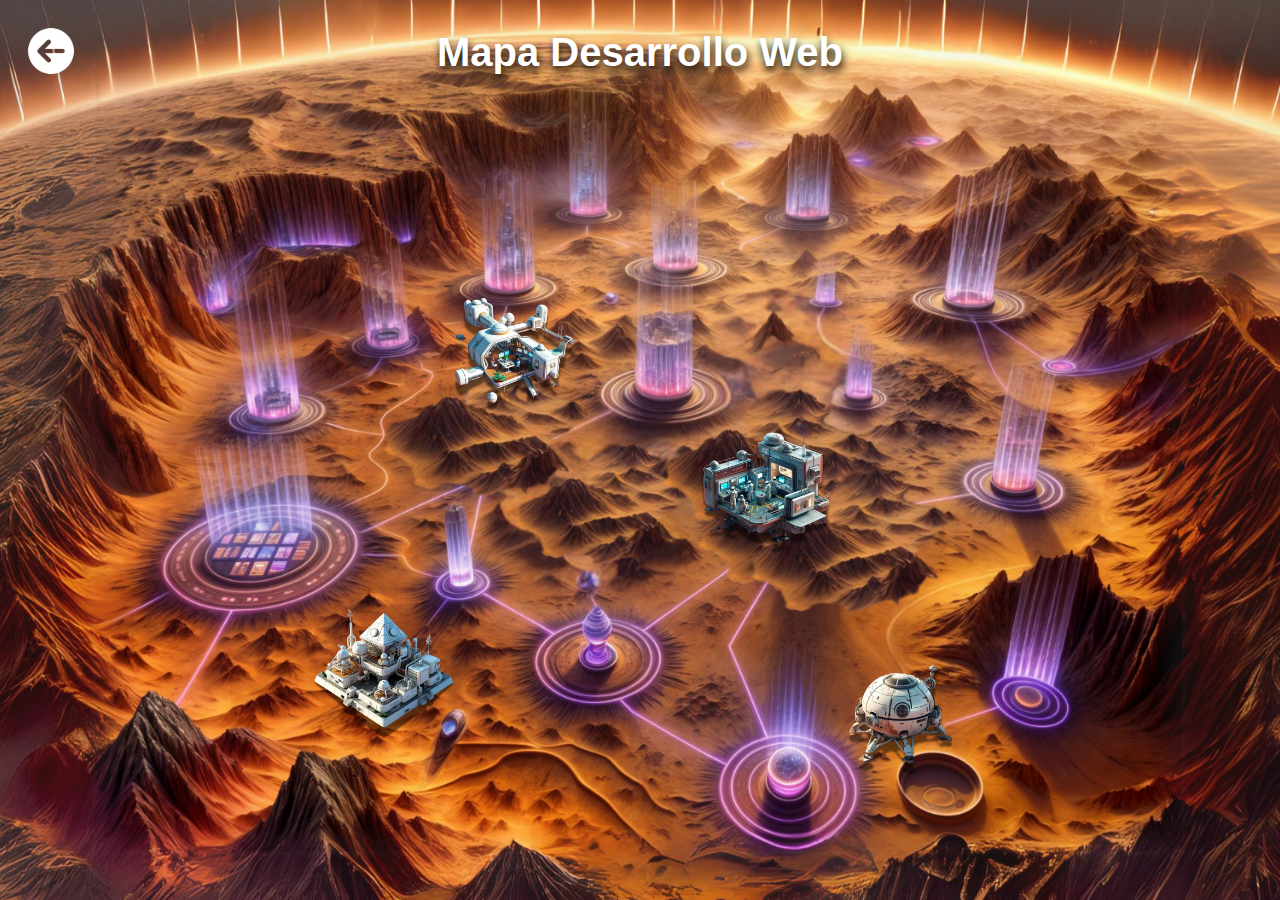
==== desarrollo.html @ 79e16848 "vistas terminadas responsi" ====
<!DOCTYPE html>
<html lang="en">
<head>
    <meta charset="UTF-8">
    <meta name="viewport" content="width=device-width, initial-scale=1.0">
    <link rel="preconnect" href="https://fonts.googleapis.com">
    <link rel="preconnect" href="https://fonts.gstatic.com" crossorigin>
    <link href="https://fonts.googleapis.com/css2?family=Poppins:ital,wght@0,100;0,200;0,300;0,400;0,500;0,600;0,700;0,800;0,900;1,100;1,200;1,300;1,400;1,500;1,600;1,700;1,800;1,900&display=swap" rel="stylesheet">
    <link rel="stylesheet" href="/css/desarrollo.css">
    <title>Desarrollo Creartyvo</title>
</head>
<body>
    <main class="container-desarrollo">
        <a href="/home.html">
            <img class="flecha-atras" src="/utils/image/flecha2.png" alt="Flecha de regreso">
        </a>

        <div class="titulo-mapa">
            <h1>Mapa Desarrollo Web</h1>
        </div>

        <div class="map-container">
            <!-- Imagen del mapa -->
            <img src="/utils/image/desarrollo/mapa2.png" alt="Mapa Interactivo" id="interactive-map">
        
            <div class="station" id="station-development" data-title="Desarrollo" data-content="Creartyvo convertimos ideas en sitios web funcionales y personalizados. Nuestro equipo de desarrollo crea páginas rápidas, seguras y adaptadas a tus necesidades, garantizando una experiencia de usuario excepcional. Con nosotros, tu presencia online cobra vida con un desarrollo web" data-video="\utils\view\desarrollo-video.mp4" >
                <img src="/utils/image/desarrollo/desarrollo.png" alt="Desarrollo">
                <span>Desarrollo</span>
            </div>
            <div class="station" id="station-seo" data-title="Seo" data-content="Optimizamos tu sitio web para que destaque en los motores de búsqueda. Nuestro enfoque en SEO garantiza que tu página sea visible, relevante, y atraiga tráfico de calidad. Desde la investigación de palabras clave hasta la optimización técnica, mejoramos tu presencia online para que tu negocio crezca." data-video="\utils\view\seo-video.mp4">
                <img src="/utils/image/desarrollo/seo.png" alt="Seo">
                <span>Seo</span>
            </div>
            <div class="station" id="station-design" data-title="Diseño" data-content="En Creartyvo, creamos diseños web únicos, alineados con la identidad de tu marca. Nos sumergimos en tus necesidades y transformamos tus ideas en una experiencia visual envolvente. Cada detalle es personalizado, asegurando que tu sitio web no solo atraiga, sino que conecte con tu público de manera auténtica. Con nosotros, tu diseño web se convierte en una poderosa extensión de tu marca" data-video="\utils\view\Diseño-video.mp4">
                <img src="/utils/image/desarrollo/diseño.png" alt="Diseño">
                <span>Diseño</span>
            </div>
            <div class="station" id="station-maintenance" data-title="Mantenimiento" data-content="Nos encargamos de que tu sitio web esté siempre funcionando al máximo. Realizamos mantenimiento constante, actualizando y optimizando tu plataforma para garantizar su seguridad, rendimiento y compatibilidad. Nos aseguramos de que tu sitio esté siempre actualizado y libre de problemas, permitiéndote enfocarte en lo que realmente importa: tu negocio" data-video="\utils\view\mantenimiento-video.mp4">
                <img src="/utils/image/desarrollo/mantenimiento.png" alt="Mantenimiento">
                <span>Mantenimiento</span>
            </div>
        </div>

        <!-- Panel lateral de contenido dinámico -->
        <div class="side-panel" id="side-panel">
            <h2 id="panel-title">Título</h2>
            <p id="panel-content">Descripción detallada sobre la estación seleccionada</p>
            <video id="panel-video" controls>
                <source src="" type="video/mp4">
                Tu navegador no soporta el video.
            </video>
            <button id="close-panel">Cerrar</button>
        </div>  
    </main>
    <script src="/Js/desarrollo.js"></script>
    <script src="/Js/puntero.js"></script>
</body>
</html>
---- css/desarrollo.css ----
:root {
    --purpura: #9536B5;
    --naranja: #E68A37;
    --purpura-oscuro: #380955;
    --purpura-vino: #3B1142;
    --morazul: #6636B5;
}

@font-face {
    font-family: "JFRocout";
    src: url('/styles/fonts/JFRocOut.ttf');
}

@font-face {
    font-family: "JFRocSol";
    src: url('/styles/fonts/JFRocSol.TTF');
}

html {
    font-size: 62.5%;
    box-sizing: border-box;
    scroll-snap-type: y mandatory;
    height: 100%;
    margin: 0;
}

*, *:before, *:after {
    box-sizing: inherit;
}

body {
    margin: 0;
    padding: 0;
    font-family: Arial, sans-serif;
    height: 100vh;
    background-color: aliceblue;
    overflow-x: hidden; /* Evitar el desbordamiento horizontal */
}

.flecha-atras {
    width: 50px;
    position: absolute;
    margin-top: 2%;
    margin-inline-start: 2%;
    z-index: 9;
    cursor: pointer;
    transition: transform 0.3s ease;
}

.flecha-atras:hover {
    transform: scale(1.1);
}

/* Estilo para el título centrado y responsivo */
.titulo-mapa h1{
    position: absolute;
    top: 30px;
    left: 50%;
    transform: translateX(-50%);
    text-align: center;
    z-index: 1000;
    font-size: 4rem;
    color: var(--naranja);
    margin: 0;
    z-index: 9;
    color: white;
    text-shadow: 1px 5px 8px rgba(0,0,0,0.98);
}

/* Contenedor del mapa interactivo */
.map-container {
    position: absolute;
    top: 0;
    left: 0;
    width: 100%;
    height: 100%;
    overflow: hidden;
}

/* Imagen del mapa */
#interactive-map {
    width: 100%;
    height: 100%;
    object-fit: cover;
}

/* Estilos para las estaciones del mapa */
.station {
    position: absolute;
    /* background-color: rgba(255, 255, 255, 0.8); */
    border-radius: 50%;
    cursor: pointer;
    transform: translate(-50%, -50%);
    transition: transform 0.3s ease;
    display: flex;
    align-items: center;
    justify-content: center;
}

.station img {
    width: 150px; /* Tamaño de la imagen */
    height: auto;
    border-radius: 50%;
}

.station span {
    display: none;
    color: #fff;
    font-size: large;
    font-weight: 400;
}

.station:hover {
    transform: translate(-50%, -50%) scale(2.0);
    
}

/* Ubicaciones de las estaciones */
#station-design {
    top: 40%;
    left: 40%;
}

#station-development {
    top: 55%;
    left: 60%;
}

#station-seo {
    top: 75%;
    left: 30%;
}

#station-maintenance {
    top: 80%;
    left: 70%;
}

/* Panel lateral */
.side-panel {
    position: fixed;
    right: -100%;
    top: 0;
    width: 100%;
    max-width: 400px;
    height: 100%;
    background-color: #fff;
    box-shadow: -2px 0 5px rgba(0, 0, 0, 0.3);
    transition: right 0.3s ease;
    z-index: 10;
    padding: 20px;
    overflow-y: auto;
}

.side-panel.active {
    right: 0;
}

#panel-title {
    font-size: 24px;
    margin-bottom: 10px;
}

#panel-content {
    font-size: 16px;
    margin-bottom: 20px;
}

#panel-video {
    width: 100%;
    border-radius: 10px;
    margin-bottom: 20px;
}

#close-panel {
    display: block;
    width: 100%;
    padding: 10px;
    background-color: #333;
    color: #fff;
    border: none;
    border-radius: 5px;
    cursor: pointer;
}

#close-panel:hover {
    background-color: #555;
}

/* Responsividad */
@media (max-width: 768px) {
    .titulo-mapa h1{
        top: 2%;
    }
    .station {
        padding: 5px;
    }

    .station img{
        width: 80px;
    }

    #panel-title {
        font-size: 20px;
    }

    #panel-content {
        font-size: 14px;
    }
}
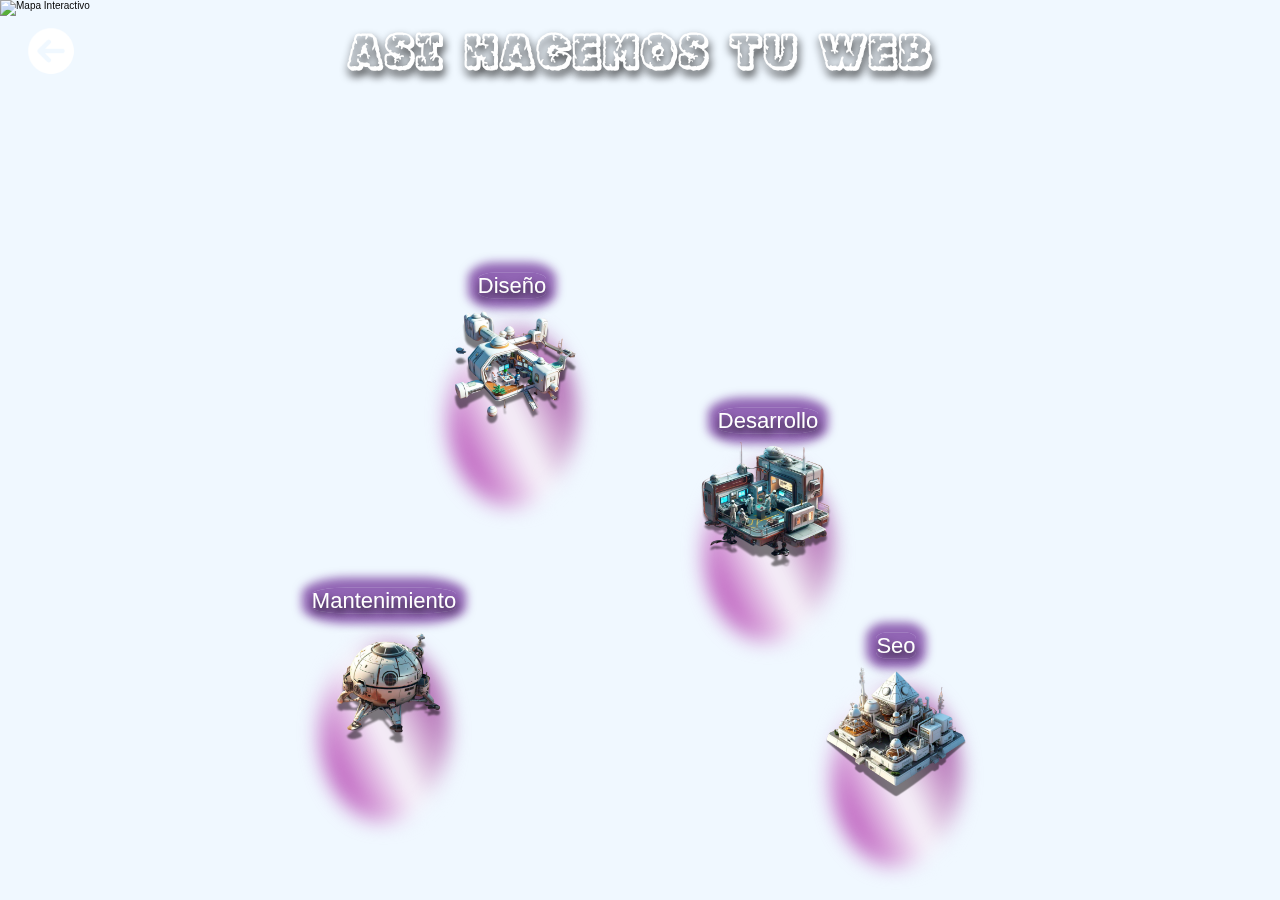
==== commit 023afcfb: "Integracion de botones de accion" ====
--- a/desarrollo.html
+++ b/desarrollo.html
@@ -16,27 +16,36 @@
         </a>
 
         <div class="titulo-mapa">
-            <h1>Mapa Desarrollo Web</h1>
+            <h1>Asi hacemos Tu Web</h1>
         </div>
 
         <div class="map-container">
             <!-- Imagen del mapa -->
-            <img src="/utils/image/desarrollo/mapa2.png" alt="Mapa Interactivo" id="interactive-map">
+            <img src="/utils/image/desarrollo/crater10.png" alt="Mapa Interactivo" id="interactive-map">
         
-            <div class="station" id="station-development" data-title="Desarrollo" data-content="Creartyvo convertimos ideas en sitios web funcionales y personalizados. Nuestro equipo de desarrollo crea páginas rápidas, seguras y adaptadas a tus necesidades, garantizando una experiencia de usuario excepcional. Con nosotros, tu presencia online cobra vida con un desarrollo web" data-video="\utils\view\desarrollo-video.mp4" >
-                <img src="/utils/image/desarrollo/desarrollo.png" alt="Desarrollo">
+            <div class="station image-container" id="station-development" data-title="Desarrollo" data-content="Define funcionalidades de tu página web (formularios, tiendas online, galería, blog  etc.)        
+            - Decide si necesitás bases de datos, esto en caso que quieras que se registren a tu pagina usuarios.
+            - La web debe ser compatible con todos los dispositivos (computadoras, tablets, móviles)."  data-video="\utils\view\desarrollo-video.mp4" >
+                <img src="/utils/image/desarrollo/desarrollo.png" alt="Desarrollo"><p class="name-station">Desarrollo</p>
+               
                 <span>Desarrollo</span>
             </div>
-            <div class="station" id="station-seo" data-title="Seo" data-content="Optimizamos tu sitio web para que destaque en los motores de búsqueda. Nuestro enfoque en SEO garantiza que tu página sea visible, relevante, y atraiga tráfico de calidad. Desde la investigación de palabras clave hasta la optimización técnica, mejoramos tu presencia online para que tu negocio crezca." data-video="\utils\view\seo-video.mp4">
-                <img src="/utils/image/desarrollo/seo.png" alt="Seo">
+            <div class="station image-container" id="station-maintenance" data-title="Seo" data-content="Identifica las palabras clave que mejor describan tu negocio para atraer visitantes.
+            - Asi nos aseguramos que tu web cargue rápido y esté bien organizada para un mejor rendimiento en Google.
+            - Para mejorar la visibilidad online, lo hacemos con enlaces y contenido de calidad." data-video="\utils\view\seo-video.mp4">
+                <img src="/utils/image/desarrollo/seo.png" alt="Seo"><p class="name-station">Seo</p>
                 <span>Seo</span>
             </div>
-            <div class="station" id="station-design" data-title="Diseño" data-content="En Creartyvo, creamos diseños web únicos, alineados con la identidad de tu marca. Nos sumergimos en tus necesidades y transformamos tus ideas en una experiencia visual envolvente. Cada detalle es personalizado, asegurando que tu sitio web no solo atraiga, sino que conecte con tu público de manera auténtica. Con nosotros, tu diseño web se convierte en una poderosa extensión de tu marca" data-video="\utils\view\Diseño-video.mp4">
-                <img src="/utils/image/desarrollo/diseño.png" alt="Diseño">
+            <div class="station image-container" id="station-design" data-title="Diseño" data-content="Piensa en cómo quieres que se vea tu web (colores, estilo, gráficos).
+            - Es importante tener una idea clara de la imagen de tu marca (logos, tipografías, etc.).
+            - Considera la experiencia del usuario: la navegación debe ser facil de usar y agradable a la vista." data-video="\utils\view\Diseño-video.mp4">
+                <img src="/utils/image/desarrollo/diseño.png" alt="Diseño"><p class="name-station">Diseño</p>
                 <span>Diseño</span>
             </div>
-            <div class="station" id="station-maintenance" data-title="Mantenimiento" data-content="Nos encargamos de que tu sitio web esté siempre funcionando al máximo. Realizamos mantenimiento constante, actualizando y optimizando tu plataforma para garantizar su seguridad, rendimiento y compatibilidad. Nos aseguramos de que tu sitio esté siempre actualizado y libre de problemas, permitiéndote enfocarte en lo que realmente importa: tu negocio" data-video="\utils\view\mantenimiento-video.mp4">
-                <img src="/utils/image/desarrollo/mantenimiento.png" alt="Mantenimiento">
+            <div class="station image-container" id="station-seo" data-title="Mantenimiento" data-content="Planificamos cómo  mantener tu web actualizada con nuevo contenido o funcionalidades.
+            - Es fundamental tener un sistema de copias de seguridad y monitoreo regular.
+            - Un plan para resolver problemas técnicos y proteger tu web contra amenazas de seguridad es indispensable." data-video="\utils\view\mantenimiento-video.mp4">
+                <img src="/utils/image/desarrollo/mantenimiento.png" alt="Mantenimiento"><p class="name-station">Mantenimiento</p>
                 <span>Mantenimiento</span>
             </div>
         </div>
--- a/css/desarrollo.css
+++ b/css/desarrollo.css
@@ -34,7 +34,7 @@
     font-family: Arial, sans-serif;
     height: 100vh;
     background-color: aliceblue;
-    overflow-x: hidden; /* Evitar el desbordamiento horizontal */
+    overflow-x: hidden; 
 }
 
 .flecha-atras {
@@ -51,9 +51,9 @@
     transform: scale(1.1);
 }
 
-/* Estilo para el título centrado y responsivo */
 .titulo-mapa h1{
     position: absolute;
+    font-family: "JFRocOut";
     top: 30px;
     left: 50%;
     transform: translateX(-50%);
@@ -77,24 +77,76 @@
     overflow: hidden;
 }
 
-/* Imagen del mapa */
 #interactive-map {
+    position: fixed;
     width: 100%;
     height: 100%;
     object-fit: cover;
 }
 
-/* Estilos para las estaciones del mapa */
 .station {
     position: absolute;
-    /* background-color: rgba(255, 255, 255, 0.8); */
     border-radius: 50%;
     cursor: pointer;
     transform: translate(-50%, -50%);
     transition: transform 0.3s ease;
     display: flex;
-    align-items: center;
+    align-items:center;
     justify-content: center;
+    flex-direction: column-reverse;
+    
+}
+
+.name-station{
+    background-color: #5508859c;
+    color: white;
+    font-size: 220%;
+    text-shadow: 1px 5px 8px rgba(0,0,0,0.98);
+    margin: 0%;
+    border-radius: 25%;
+    box-shadow: 0 0 10px 10px #5508859c;
+}
+
+.image-container {
+width: 10%; /* Ajusta el tamaño de la imagen según sea necesario */
+height: 25%;
+display: flex;
+justify-content: center;
+align-items: center;
+}
+
+.image-container img {
+width: 100%;
+height: auto;
+border-radius: 10px;
+position: relative;
+z-index: 1; /* Asegura que la imagen esté por encima del efecto */
+}
+
+.image-container::before {
+content: '';
+position: absolute;
+bottom: -15%; /* Ubica el efecto en la parte inferior de la imagen */
+left: 50%;
+transform: translateX(-50%);
+width: 100%;
+height: 80%;
+background: linear-gradient(65deg, rgb(155, 8, 155), rgba(255, 255, 255, 0.76), rgb(128, 8, 128));
+filter: blur(10px);
+border-radius: 50%;
+z-index: 0; /* Asegura que el efecto esté detrás de la imagen */
+animation: rotate 3s infinite linear;
+transform-style: preserve-3d;
+perspective: 1000px;
+}
+
+@keyframes rotate {
+0% {
+    transform: translateX(-50%) rotateX(30deg) rotateZ(0deg);
+}
+100% {
+    transform: translateX(-50%) rotateX(30deg) rotateZ(360deg);
+}
 }
 
 .station img {
@@ -144,7 +196,7 @@
     width: 100%;
     max-width: 400px;
     height: 100%;
-    background-color: #fff;
+    background-color: rgb(208, 190, 209);
     box-shadow: -2px 0 5px rgba(0, 0, 0, 0.3);
     transition: right 0.3s ease;
     z-index: 10;
@@ -176,7 +228,7 @@
     display: block;
     width: 100%;
     padding: 10px;
-    background-color: #333;
+    background-color: var(--purpura-oscuro);
     color: #fff;
     border: none;
     border-radius: 5px;
@@ -184,11 +236,28 @@
 }
 
 #close-panel:hover {
-    background-color: #555;
+    background-color: var(--naranja);
 }
 
 /* Responsividad */
-@media (max-width: 768px) {
+
+
+@media only screen and (min-width: 1023px) and (max-width: 1199px){
+    .image-container{
+        width: 22%;
+        height: 18%;
+    }
+}
+
+
+@media only screen and (min-width: 768px) and (max-width: 1023px){
+    .image-container{
+        width: 18%;
+        height: 13%;    
+    }
+}
+
+@media only screen and (min-width: 481px) and (max-width: 767px){
     .titulo-mapa h1{
         top: 2%;
     }
@@ -197,7 +266,7 @@
     }
 
     .station img{
-        width: 80px;
+        width: 100px;
     }
 
     #panel-title {
@@ -207,4 +276,24 @@
     #panel-content {
         font-size: 14px;
     }
-}
+    .image-container{
+        width: 18%;
+        height: 13%;    
+    }
+    #station-development{
+        left: 71%;
+    }
+}
+
+@media only screen and (min-width: 320px) and (max-width: 480px){
+    .image-container{
+        width: 25%;
+        height: 15%;
+    }
+    .station img{
+        width: 120px;
+    }
+    #station-development{
+        left: 71%;
+    }
+}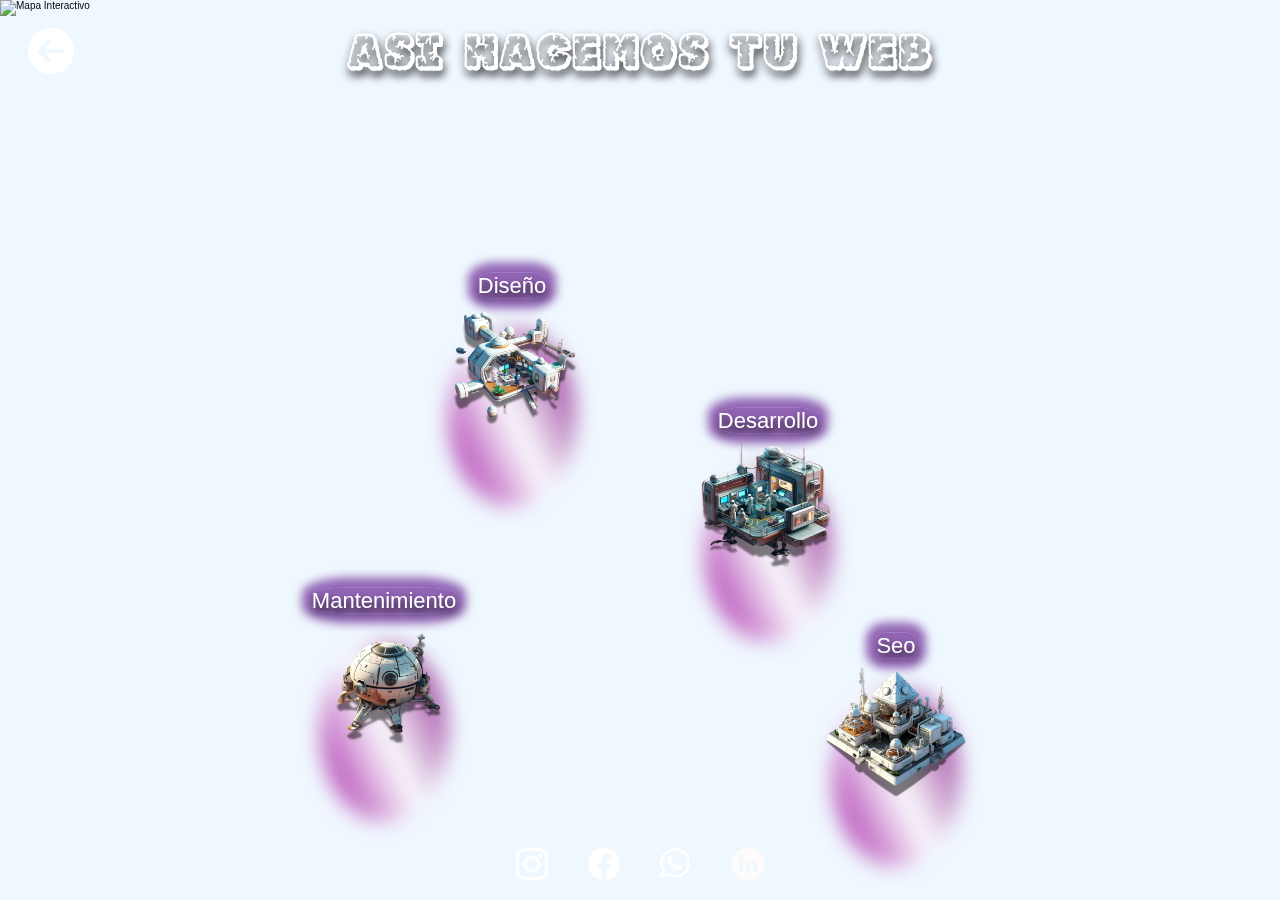
==== commit baf4a493: "despliegue de pagina" ====
--- a/desarrollo.html
+++ b/desarrollo.html
@@ -61,7 +61,12 @@
             <button id="close-panel">Cerrar</button>
         </div>  
     </main>
+    <footer>
+        <a href="https://www.instagram.com/creartyvo/" target="_blank" ><img src="/utils/image/home/instagram.png" alt=""></a>
+        <a href="https://www.facebook.com/JavierAndres1685?locale=es_LA" target="_blank"><img  src="/utils/image/home/facebook.png" alt=""></a>
+        <a href="https://web.whatsapp.com/send?phone=5492954666712&text=Hola me comunico desde la web, quisiera recibir información por favor." target="_blank"><img href="" src="/utils/image/home/whatsapp.png" alt=""></a>
+        <a href="https://www.linkedin.com/in/javier-programador/" target="_blank"><img href="" src="/utils/image/home/linkedin.png" alt=""></a> 
+    </footer>
     <script src="/Js/desarrollo.js"></script>
-    <script src="/Js/puntero.js"></script>
 </body>
 </html>
--- a/css/desarrollo.css
+++ b/css/desarrollo.css
@@ -140,6 +140,30 @@
 perspective: 1000px;
 }
 
+footer {
+    position: absolute;
+    bottom: 2%;
+    display: flex;
+    justify-content: center;
+    gap: 40px;
+    width: 100%;
+    
+}
+
+footer img {    
+    width: 100%;
+    transition: transform 0.3s ease;
+}
+
+footer img:hover {
+    transform: scale(1.2);
+    box-shadow: 0 0 8px 10px rgba(255, 115, 0, 0.788);
+    border-radius: 50%;    
+    padding: 10%;             
+}
+
+
+
 @keyframes rotate {
 0% {
     transform: translateX(-50%) rotateX(30deg) rotateZ(0deg);
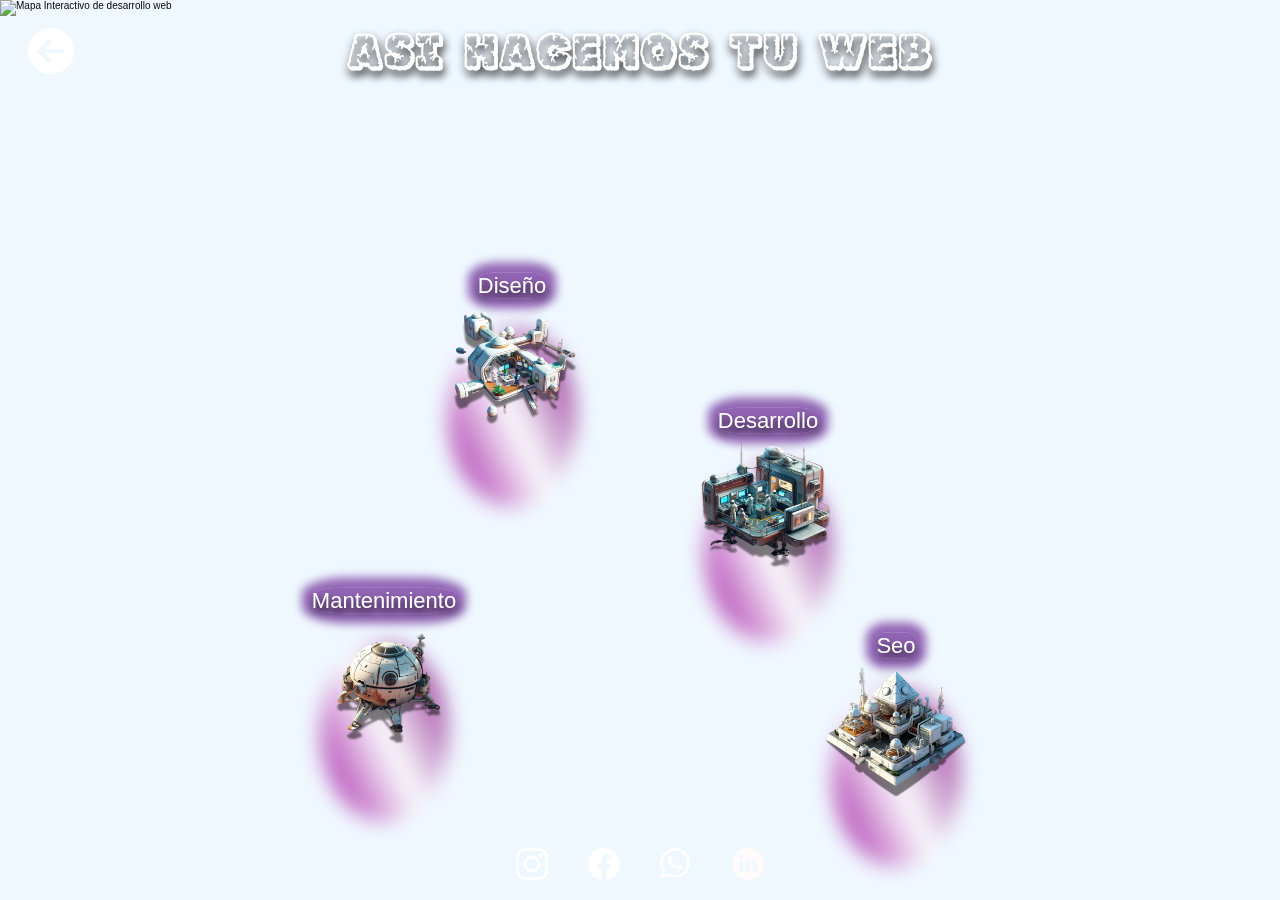
==== commit 0e1e2212: "requerimientos del seo uno" ====
--- a/desarrollo.html
+++ b/desarrollo.html
@@ -3,16 +3,17 @@
 <head>
     <meta charset="UTF-8">
     <meta name="viewport" content="width=device-width, initial-scale=1.0">
+    <meta name="description" content="Mapa interactivo original y novedoso, con la ruta del desarrollo web y sus requerimientos al momento de desarrollar una pagina web.">
     <link rel="preconnect" href="https://fonts.googleapis.com">
     <link rel="preconnect" href="https://fonts.gstatic.com" crossorigin>
     <link href="https://fonts.googleapis.com/css2?family=Poppins:ital,wght@0,100;0,200;0,300;0,400;0,500;0,600;0,700;0,800;0,900;1,100;1,200;1,300;1,400;1,500;1,600;1,700;1,800;1,900&display=swap" rel="stylesheet">
     <link rel="stylesheet" href="/css/desarrollo.css">
-    <title>Desarrollo Creartyvo</title>
+    <title>Mapa interactivo -desarrollo web creartyvo</title>
 </head>
 <body>
     <main class="container-desarrollo">
-        <a href="/home.html">
-            <img class="flecha-atras" src="/utils/image/flecha2.png" alt="Flecha de regreso">
+        <a href="/index.html" aria-label="Regresar a la página principal de Creartyvo">
+            <img class="flecha-atras" src="/utils/image/flecha2.png" alt="Flecha de regreso pagina principal creartyvo">
         </a>
 
         <div class="titulo-mapa">
@@ -21,31 +22,31 @@
 
         <div class="map-container">
             <!-- Imagen del mapa -->
-            <img src="/utils/image/desarrollo/crater10.png" alt="Mapa Interactivo" id="interactive-map">
+            <img src="/utils/image/desarrollo/crater10.png" alt="Mapa Interactivo de desarrollo web" id="interactive-map">
         
             <div class="station image-container" id="station-development" data-title="Desarrollo" data-content="Define funcionalidades de tu página web (formularios, tiendas online, galería, blog  etc.)        
             - Decide si necesitás bases de datos, esto en caso que quieras que se registren a tu pagina usuarios.
             - La web debe ser compatible con todos los dispositivos (computadoras, tablets, móviles)."  data-video="\utils\view\desarrollo-video.mp4" >
-                <img src="/utils/image/desarrollo/desarrollo.png" alt="Desarrollo"><p class="name-station">Desarrollo</p>
+                <img src="/utils/image/desarrollo/desarrollo.png" alt="imagen de desarrollo web de enlace para y lectura de pasos del desarrollo web"><p class="name-station">Desarrollo</p>
                
                 <span>Desarrollo</span>
             </div>
             <div class="station image-container" id="station-maintenance" data-title="Seo" data-content="Identifica las palabras clave que mejor describan tu negocio para atraer visitantes.
             - Asi nos aseguramos que tu web cargue rápido y esté bien organizada para un mejor rendimiento en Google.
             - Para mejorar la visibilidad online, lo hacemos con enlaces y contenido de calidad." data-video="\utils\view\seo-video.mp4">
-                <img src="/utils/image/desarrollo/seo.png" alt="Seo"><p class="name-station">Seo</p>
+                <img src="/utils/image/desarrollo/seo.png" alt="imagen de seo web en enlace para lectura de pasos del funsionamiento y como aplicar"><p class="name-station">Seo</p>
                 <span>Seo</span>
             </div>
             <div class="station image-container" id="station-design" data-title="Diseño" data-content="Piensa en cómo quieres que se vea tu web (colores, estilo, gráficos).
             - Es importante tener una idea clara de la imagen de tu marca (logos, tipografías, etc.).
             - Considera la experiencia del usuario: la navegación debe ser facil de usar y agradable a la vista." data-video="\utils\view\Diseño-video.mp4">
-                <img src="/utils/image/desarrollo/diseño.png" alt="Diseño"><p class="name-station">Diseño</p>
+                <img src="/utils/image/desarrollo/diseño.png" alt="imagen de diseño web en enlace para lectura de como lo aplicamos"><p class="name-station">Diseño</p>
                 <span>Diseño</span>
             </div>
             <div class="station image-container" id="station-seo" data-title="Mantenimiento" data-content="Planificamos cómo  mantener tu web actualizada con nuevo contenido o funcionalidades.
             - Es fundamental tener un sistema de copias de seguridad y monitoreo regular.
             - Un plan para resolver problemas técnicos y proteger tu web contra amenazas de seguridad es indispensable." data-video="\utils\view\mantenimiento-video.mp4">
-                <img src="/utils/image/desarrollo/mantenimiento.png" alt="Mantenimiento"><p class="name-station">Mantenimiento</p>
+                <img src="/utils/image/desarrollo/mantenimiento.png" alt="imagen de mantenimiento web en enlace para lectura explicando como realizamos un mantenimiento y que cubre"><p class="name-station">Mantenimiento</p>
                 <span>Mantenimiento</span>
             </div>
         </div>
@@ -62,11 +63,11 @@
         </div>  
     </main>
     <footer>
-        <a href="https://www.instagram.com/creartyvo/" target="_blank" ><img src="/utils/image/home/instagram.png" alt=""></a>
-        <a href="https://www.facebook.com/JavierAndres1685?locale=es_LA" target="_blank"><img  src="/utils/image/home/facebook.png" alt=""></a>
-        <a href="https://web.whatsapp.com/send?phone=5492954666712&text=Hola me comunico desde la web, quisiera recibir información por favor." target="_blank"><img href="" src="/utils/image/home/whatsapp.png" alt=""></a>
-        <a href="https://www.linkedin.com/in/javier-programador/" target="_blank"><img href="" src="/utils/image/home/linkedin.png" alt=""></a> 
+        <a href="https://www.instagram.com/creartyvo/" target="_blank" rel="noopener noreferrer"><img src="/utils/image/home/instagram.png" alt="Enlace Instagram Creartyvo"></a>
+        <a href="https://www.facebook.com/JavierAndres1685?locale=es_LA" target="_blank" rel="noopener noreferrer"><img src="/utils/image/home/facebook.png" alt="Enlace Facebook Creartyvo"></a>
+        <a href="https://web.whatsapp.com/send?phone=5492954666712&text=Hola me comunico desde la web, quisiera recibir información por favor." target="_blank" rel="noopener noreferrer"><img src="/utils/image/home/whatsapp.png" alt="Enlace WhatsApp Creartyvo"></a>
+        <a href="https://www.linkedin.com/in/javier-programador/" target="_blank" rel="noopener noreferrer"><img src="/utils/image/home/linkedin.png" alt="Enlace LinkedIn Creartyvo"></a> 
     </footer>
-    <script src="/Js/desarrollo.js"></script>
+    <script src="/Js/desarrollo.js" defer></script>
 </body>
 </html>
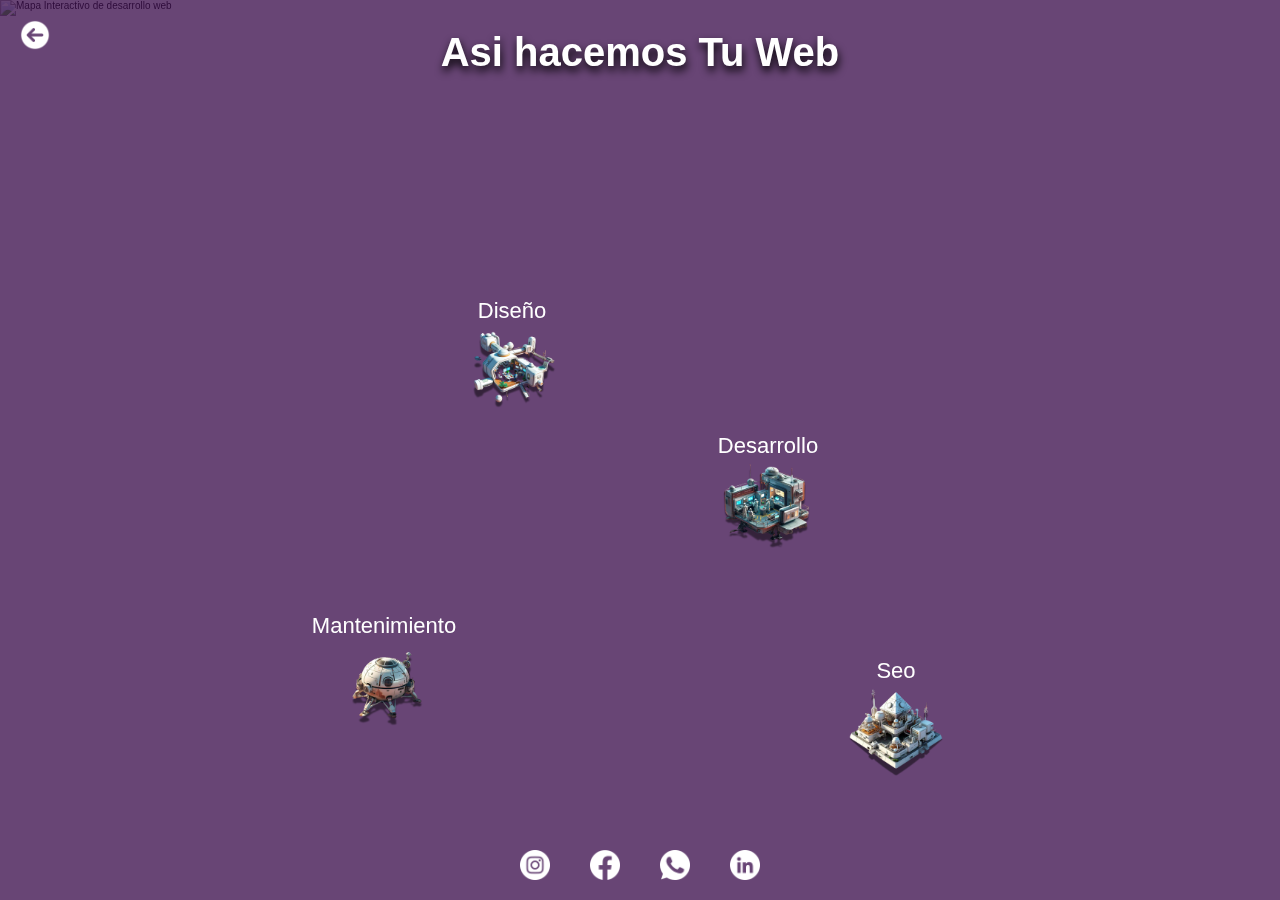
==== commit 118c56ff: "Adaptaciones de colores y responsi" ====
--- a/desarrollo.html
+++ b/desarrollo.html
@@ -8,50 +8,48 @@
     <link rel="preconnect" href="https://fonts.gstatic.com" crossorigin>
     <link href="https://fonts.googleapis.com/css2?family=Poppins:ital,wght@0,100;0,200;0,300;0,400;0,500;0,600;0,700;0,800;0,900;1,100;1,200;1,300;1,400;1,500;1,600;1,700;1,800;1,900&display=swap" rel="stylesheet">
     <link rel="stylesheet" href="/css/desarrollo.css">
+    <link rel="icon" href="/utils/image/home/creartybot.png" type="image/png">
     <title>Mapa interactivo -desarrollo web creartyvo</title>
 </head>
-<body>
+<body class="transition">
     <main class="container-desarrollo">
         <a href="/index.html" aria-label="Regresar a la página principal de Creartyvo">
-            <img class="flecha-atras" src="/utils/image/flecha2.png" alt="Flecha de regreso pagina principal creartyvo">
+            <img class="flecha-atras" loading="lazy" src="/utils/image/flecha2.png" alt="Flecha de regreso pagina principal creartyvo">
         </a>
 
         <div class="titulo-mapa">
             <h1>Asi hacemos Tu Web</h1>
         </div>
-
-        <div class="map-container">
-            <!-- Imagen del mapa -->
-            <img src="/utils/image/desarrollo/crater10.png" alt="Mapa Interactivo de desarrollo web" id="interactive-map">
+            <div class="cortina-filtro"></div> 
+            <img src="/utils/image/desarrollo/crater10.png" loading="lazy" alt="Mapa Interactivo de desarrollo web" id="interactive-map">
         
             <div class="station image-container" id="station-development" data-title="Desarrollo" data-content="Define funcionalidades de tu página web (formularios, tiendas online, galería, blog  etc.)        
             - Decide si necesitás bases de datos, esto en caso que quieras que se registren a tu pagina usuarios.
             - La web debe ser compatible con todos los dispositivos (computadoras, tablets, móviles)."  data-video="\utils\view\desarrollo-video.mp4" >
-                <img src="/utils/image/desarrollo/desarrollo.png" alt="imagen de desarrollo web de enlace para y lectura de pasos del desarrollo web"><p class="name-station">Desarrollo</p>
+                <img src="/utils/image/desarrollo/desarrollo.png" loading="lazy" alt="imagen de desarrollo web de enlace para y lectura de pasos del desarrollo web"><p class="name-station">Desarrollo</p>
                
                 <span>Desarrollo</span>
             </div>
             <div class="station image-container" id="station-maintenance" data-title="Seo" data-content="Identifica las palabras clave que mejor describan tu negocio para atraer visitantes.
             - Asi nos aseguramos que tu web cargue rápido y esté bien organizada para un mejor rendimiento en Google.
             - Para mejorar la visibilidad online, lo hacemos con enlaces y contenido de calidad." data-video="\utils\view\seo-video.mp4">
-                <img src="/utils/image/desarrollo/seo.png" alt="imagen de seo web en enlace para lectura de pasos del funsionamiento y como aplicar"><p class="name-station">Seo</p>
+                <img src="/utils/image/desarrollo/seo.png" loading="lazy" alt="imagen de seo web en enlace para lectura de pasos del funsionamiento y como aplicar"><p class="name-station">Seo</p>
                 <span>Seo</span>
             </div>
             <div class="station image-container" id="station-design" data-title="Diseño" data-content="Piensa en cómo quieres que se vea tu web (colores, estilo, gráficos).
             - Es importante tener una idea clara de la imagen de tu marca (logos, tipografías, etc.).
             - Considera la experiencia del usuario: la navegación debe ser facil de usar y agradable a la vista." data-video="\utils\view\Diseño-video.mp4">
-                <img src="/utils/image/desarrollo/diseño.png" alt="imagen de diseño web en enlace para lectura de como lo aplicamos"><p class="name-station">Diseño</p>
+                <img src="/utils/image/desarrollo/diseño.png" loading="lazy" alt="imagen de diseño web en enlace para lectura de como lo aplicamos"><p class="name-station">Diseño</p>
                 <span>Diseño</span>
             </div>
             <div class="station image-container" id="station-seo" data-title="Mantenimiento" data-content="Planificamos cómo  mantener tu web actualizada con nuevo contenido o funcionalidades.
             - Es fundamental tener un sistema de copias de seguridad y monitoreo regular.
             - Un plan para resolver problemas técnicos y proteger tu web contra amenazas de seguridad es indispensable." data-video="\utils\view\mantenimiento-video.mp4">
-                <img src="/utils/image/desarrollo/mantenimiento.png" alt="imagen de mantenimiento web en enlace para lectura explicando como realizamos un mantenimiento y que cubre"><p class="name-station">Mantenimiento</p>
+                <img src="/utils/image/desarrollo/mantenimiento.png" loading="lazy" alt="imagen de mantenimiento web en enlace para lectura explicando como realizamos un mantenimiento y que cubre"><p class="name-station">Mantenimiento</p>
                 <span>Mantenimiento</span>
             </div>
         </div>
 
-        <!-- Panel lateral de contenido dinámico -->
         <div class="side-panel" id="side-panel">
             <h2 id="panel-title">Título</h2>
             <p id="panel-content">Descripción detallada sobre la estación seleccionada</p>
@@ -63,11 +61,12 @@
         </div>  
     </main>
     <footer>
-        <a href="https://www.instagram.com/creartyvo/" target="_blank" rel="noopener noreferrer"><img src="/utils/image/home/instagram.png" alt="Enlace Instagram Creartyvo"></a>
-        <a href="https://www.facebook.com/JavierAndres1685?locale=es_LA" target="_blank" rel="noopener noreferrer"><img src="/utils/image/home/facebook.png" alt="Enlace Facebook Creartyvo"></a>
-        <a href="https://web.whatsapp.com/send?phone=5492954666712&text=Hola me comunico desde la web, quisiera recibir información por favor." target="_blank" rel="noopener noreferrer"><img src="/utils/image/home/whatsapp.png" alt="Enlace WhatsApp Creartyvo"></a>
-        <a href="https://www.linkedin.com/in/javier-programador/" target="_blank" rel="noopener noreferrer"><img src="/utils/image/home/linkedin.png" alt="Enlace LinkedIn Creartyvo"></a> 
+        <a href="https://www.instagram.com/creartyvo/" target="_blank" rel="noopener noreferrer"><img src="/utils/image/home/instagram.png" loading="lazy" alt="Enlace Instagram Creartyvo"></a>
+        <a href="https://www.facebook.com/JavierAndres1685?locale=es_LA" target="_blank" rel="noopener noreferrer"><img src="/utils/image/home/facebook.png" loading="lazy" alt="Enlace Facebook Creartyvo"></a>
+        <a href="https://web.whatsapp.com/send?phone=5492954666712&text=Hola me comunico desde la web, quisiera recibir información por favor." target="_blank" rel="noopener noreferrer"><img src="/utils/image/home/whatsapp.png" loading="lazy" alt="Enlace WhatsApp Creartyvo"></a>
+        <a href="https://www.linkedin.com/in/javier-programador/" target="_blank" rel="noopener noreferrer"><img src="/utils/image/home/linkedin.png" loading="lazy" alt="Enlace LinkedIn Creartyvo"></a> 
     </footer>
     <script src="/Js/desarrollo.js" defer></script>
 </body>
-</html>
+</html> 
+
--- a/css/desarrollo.css
+++ b/css/desarrollo.css
@@ -6,20 +6,10 @@
     --morazul: #6636B5;
 }
 
-@font-face {
-    font-family: "JFRocout";
-    src: url('/styles/fonts/JFRocOut.ttf');
-}
-
-@font-face {
-    font-family: "JFRocSol";
-    src: url('/styles/fonts/JFRocSol.TTF');
-}
 
 html {
     font-size: 62.5%;
     box-sizing: border-box;
-    scroll-snap-type: y mandatory;
     height: 100%;
     margin: 0;
 }
@@ -31,17 +21,27 @@
 body {
     margin: 0;
     padding: 0;
-    font-family: Arial, sans-serif;
     height: 100vh;
-    background-color: aliceblue;
     overflow-x: hidden; 
-}
+    font-family:  "Nunito", sans-serif;
+}
+
+.cortina-filtro {
+    height: 100vh;
+    width: 100vw;
+    position: fixed;
+    top: 0;
+    left: 0;
+    background: #3b0d4bf5;
+    opacity: .80;
+    z-index: 1;
+}
+
 
 .flecha-atras {
-    width: 50px;
-    position: absolute;
-    margin-top: 2%;
-    margin-inline-start: 2%;
+    width: 3rem;
+    position: absolute;
+    margin: 20px 0 0 20px;
     z-index: 9;
     cursor: pointer;
     transition: transform 0.3s ease;
@@ -53,7 +53,7 @@
 
 .titulo-mapa h1{
     position: absolute;
-    font-family: "JFRocOut";
+    font-family:  "Nunito", sans-serif;
     top: 30px;
     left: 50%;
     transform: translateX(-50%);
@@ -75,6 +75,7 @@
     width: 100%;
     height: 100%;
     overflow: hidden;
+
 }
 
 #interactive-map {
@@ -94,17 +95,15 @@
     align-items:center;
     justify-content: center;
     flex-direction: column-reverse;
-    
+    z-index: 2;
 }
 
 .name-station{
-    background-color: #5508859c;
     color: white;
     font-size: 220%;
-    text-shadow: 1px 5px 8px rgba(0,0,0,0.98);
     margin: 0%;
     border-radius: 25%;
-    box-shadow: 0 0 10px 10px #5508859c;
+    font-family: 'Nunito', sans-serif;
 }
 
 .image-container {
@@ -123,22 +122,6 @@
 z-index: 1; /* Asegura que la imagen esté por encima del efecto */
 }
 
-.image-container::before {
-content: '';
-position: absolute;
-bottom: -15%; /* Ubica el efecto en la parte inferior de la imagen */
-left: 50%;
-transform: translateX(-50%);
-width: 100%;
-height: 80%;
-background: linear-gradient(65deg, rgb(155, 8, 155), rgba(255, 255, 255, 0.76), rgb(128, 8, 128));
-filter: blur(10px);
-border-radius: 50%;
-z-index: 0; /* Asegura que el efecto esté detrás de la imagen */
-animation: rotate 3s infinite linear;
-transform-style: preserve-3d;
-perspective: 1000px;
-}
 
 footer {
     position: absolute;
@@ -147,11 +130,11 @@
     justify-content: center;
     gap: 40px;
     width: 100%;
-    
+    z-index: 3;
 }
 
 footer img {    
-    width: 100%;
+    width: 30px;
     transition: transform 0.3s ease;
 }
 
@@ -163,20 +146,11 @@
 }
 
 
-
-@keyframes rotate {
-0% {
-    transform: translateX(-50%) rotateX(30deg) rotateZ(0deg);
-}
-100% {
-    transform: translateX(-50%) rotateX(30deg) rotateZ(360deg);
-}
-}
-
 .station img {
     width: 150px; /* Tamaño de la imagen */
     height: auto;
     border-radius: 50%;
+    max-width: 100px;
 }
 
 .station span {
@@ -186,10 +160,6 @@
     font-weight: 400;
 }
 
-.station:hover {
-    transform: translate(-50%, -50%) scale(2.0);
-    
-}
 
 /* Ubicaciones de las estaciones */
 #station-design {
@@ -213,6 +183,8 @@
 }
 
 /* Panel lateral */
+
+
 .side-panel {
     position: fixed;
     right: -100%;
@@ -222,7 +194,7 @@
     height: 100%;
     background-color: rgb(208, 190, 209);
     box-shadow: -2px 0 5px rgba(0, 0, 0, 0.3);
-    transition: right 0.3s ease;
+    transition: right 0.5s ease-in-out;
     z-index: 10;
     padding: 20px;
     overflow-y: auto;
@@ -252,7 +224,7 @@
     display: block;
     width: 100%;
     padding: 10px;
-    background-color: var(--purpura-oscuro);
+    background: var(--purpura-oscuro);
     color: #fff;
     border: none;
     border-radius: 5px;
@@ -320,4 +292,4 @@
     #station-development{
         left: 71%;
     }
-}+}
